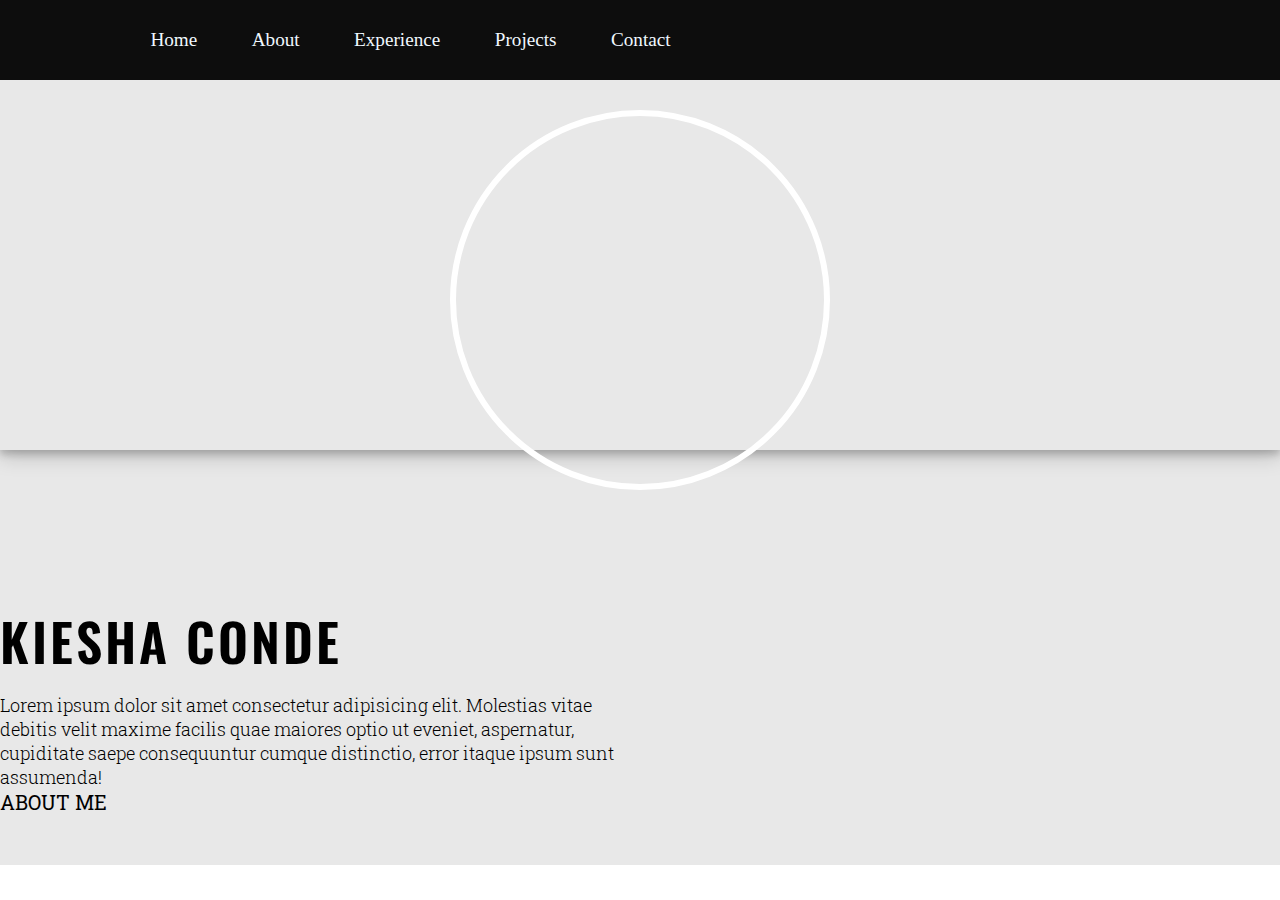
==== pages/about/index.html @ 2562e734 "landing page: added header, photo, and content" ====
<!DOCTYPE html>
<html lang="en">
<head>
    <meta charset="UTF-8">
    <meta name="viewport" content="width=device-width, initial-scale=1.0">
    <title>Personal Website</title>
    <link rel="stylesheet" href="../about/assets/css/style.css">
    <link rel="preconnect" href="https://fonts.googleapis.com">
    <link rel="preconnect" href="https://fonts.gstatic.com" crossorigin>
    <link href="https://fonts.googleapis.com/css2?family=Oswald:wght@200..700&display=swap" rel="stylesheet">
    <link href="https://cdn.jsdelivr.net/npm/bootstrap@5.1.3/dist/css/bootstrap.min.css" rel="stylesheet"
        integrity="sha384-1BmE4kWBq78iYhFldvKuhfTAU6auU8tT94WrHftjDbrCEXSU1oBoqyl2QvZ6jIW3" crossorigin="anonymous">

  </head>
<body>
    <header class="design-twoa">
        <nav class="navigation">
          <a href="../../index.html" class="navigation-content">Home</a>
          <a href="#" class="navigation-content">About</a>
          <a href="#" class="navigation-content">Experience</a>
          <a href="#" class="navigation-content">Projects</a>
          <a href="#" class="navigation-content">Contact</a>
        </nav>
    </header>

    <main class="container-fluid main p-0">
      <!-- SECTION NO 1 -->
      <section class="container-fluid section-1">
          <div class="row section-1-inner">
              <div class="col section-1-inner-col">
                  <div class="image-frame mx-auto my-5">
                  </div>
              </div>
          </div>
      </section>

      <section id="about-me" class="container-fluid section-2">
        <div class="row">
            <div class="col text-center">
                <div class="primary-heading">
                    Kiesha Conde
                </div><br>
                <div class="paragraph mx-auto mt-2">
                    Lorem ipsum dolor sit amet consectetur adipisicing elit. Molestias vitae debitis velit maxime
                    facilis quae maiores optio ut eveniet, aspernatur, cupiditate saepe consequuntur cumque
                    distinctio, error itaque ipsum sunt assumenda!
                </div>
                <a type="button" class="section-2-button fw-bold">About Me</a>
            </div>
        </div>
    </section>

    
</body>
</html>
---- pages/about/assets/css/style.css ----
@import url('https://fonts.googleapis.com/css2?family=Roboto+Slab:wght@100;200;300;400;500;600;700;900&display=swap');

*{
    margin: 0;
    padding: 0;
    box-sizing: border-box;
}

html {
    scroll-behavior: smooth;
  }

header {
    width: 100%;
    position: fixed;
    z-index: 20;
  }
  
  .design-twoa {
    display: flex;
    justify-content: space-between;
    padding: 10px 5vw;
    align-items: center;
    background: rgb(13, 13, 13);
  
    & > .navigation {
      display: flex;
      gap: 1rem;
      align-items: center;
      padding: 16px 48px;
      height: 60px;
  
    & > .navigation-content {
        color: aliceblue;
        font-weight: 400;
        font-size: 1.2rem;
        transition: transform 0.4s ease-in-out, transform 0.3s ease-in-out;
        text-decoration: none;
        margin-left: 3vw;
    }
    & > a.navigation-content:hover {
      transform: scale(1.1);
  }
    }

}

.main {
  font-family: 'Roboto Slab', serif;
  background-color: #e8e8e8;
  font-size: 16px;
}

.section-1 {
  background-image: url(https://i.pinimg.com/564x/85/32/9e/85329e7c85499ab2779e6dd705f59c70.jpg);
  height: 450px;
  background-size: cover;
  box-shadow: 0 4px 8px 0 rgba(0, 0, 0, 0.2), 0 6px 20px 0 rgba(0, 0, 0, 0.19);
}

.section-1-inner-col {
  position: relative;
}

.image-frame {
  width: 380px;
  height: 380px;
  background-image: url(../../../../assets/img/profile.jpg);
  background-position: center;
  background-size: cover;
  border: 6px solid #ffffff;
  border-radius: 50%;
  position: absolute;
  top: 110px;
  left: 50%;
  transform: translateX(-50%);
}

.section-2 {
  margin: 60px 0 0 0;
  padding: 100px 0px 50px 0px;
  font-family: 'Roboto Slab', serif;
}

.primary-heading {
  font-size: 52px;
  font-weight: 600;
  font-family: "Oswald", sans-serif;
  letter-spacing: 3px;
  text-transform: uppercase;
  line-height: 1.2;
  color: rgb(0, 0, 0)
}

.paragraph {
  width: 50%;
  font-size: 18px;
  font-weight: 300;
  color:#000000
}

.section-2-button {
  color: #000000;
  font-size: 20px;
  text-transform: uppercase;
  text-decoration: none;
  margin-top: 50px;
}

.section-2-button:hover {
  text-decoration: 3px solid !important;
  color: #ffffff;
}
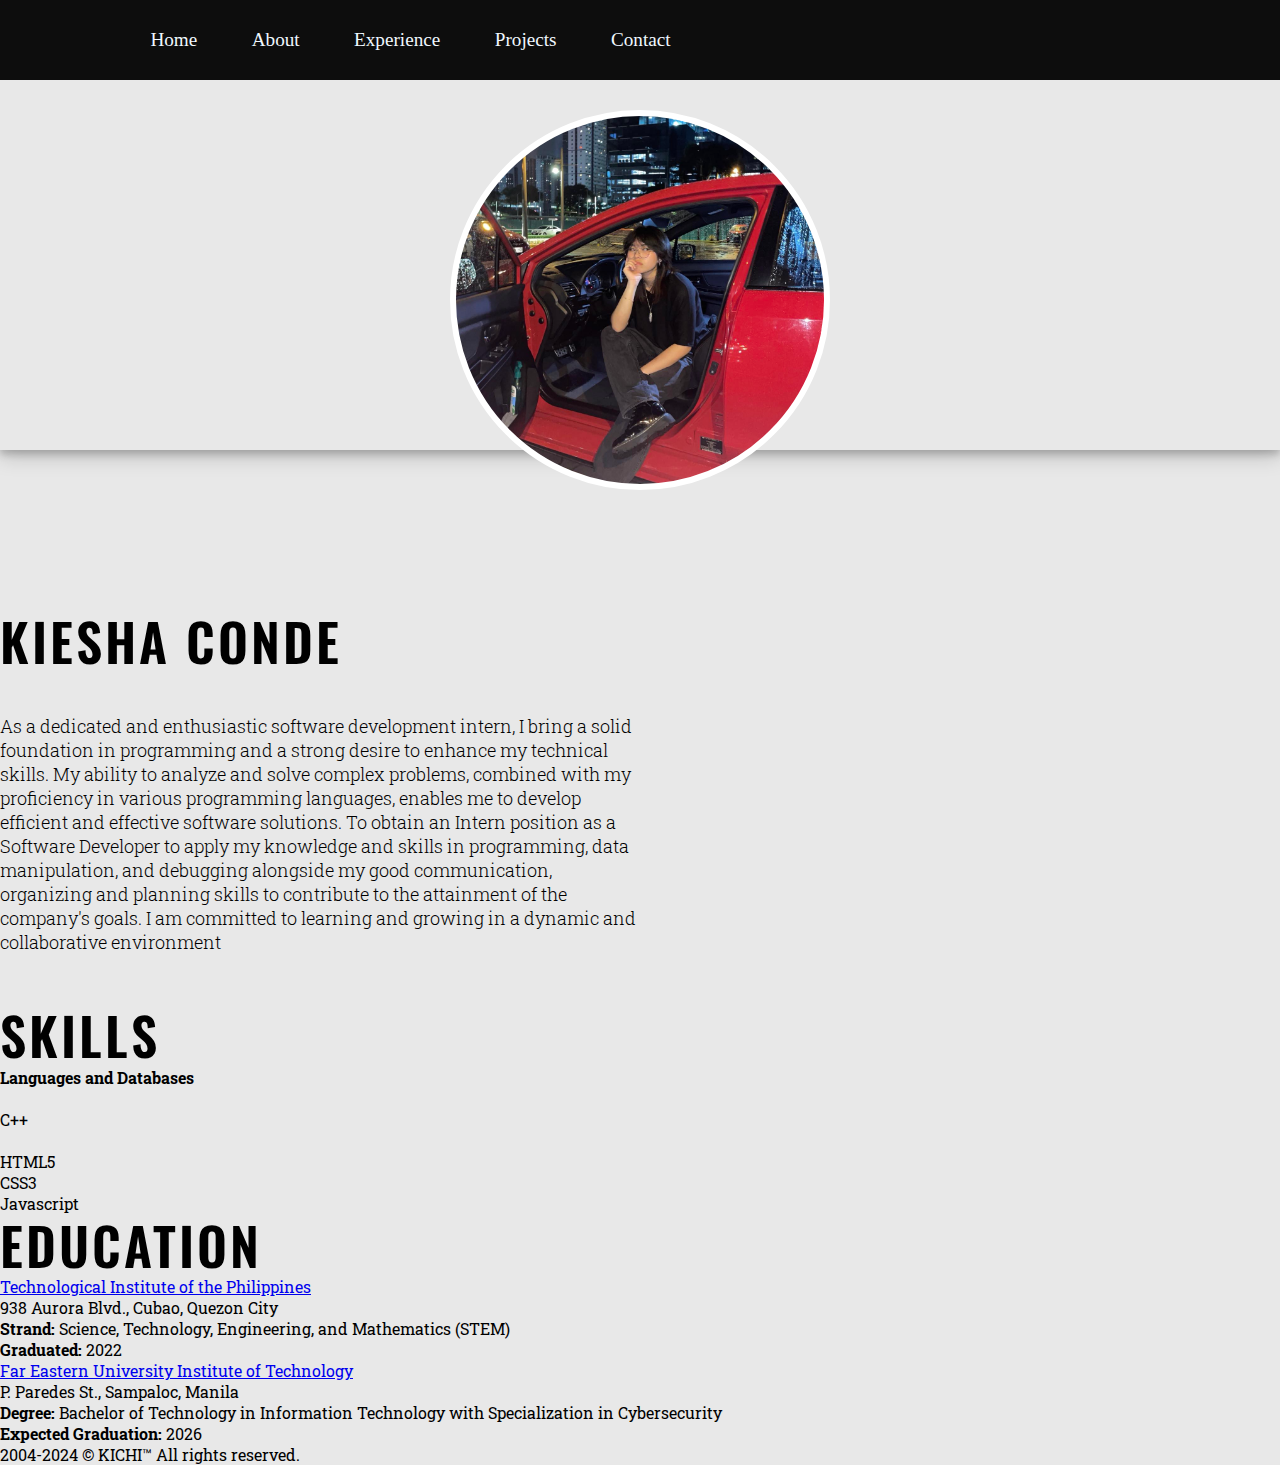
==== commit d5ecbe57: "refactor: update landing page styles and navigation links" ====
--- a/pages/about/index.html
+++ b/pages/about/index.html
@@ -10,16 +10,16 @@
     <link href="https://fonts.googleapis.com/css2?family=Oswald:wght@200..700&display=swap" rel="stylesheet">
     <link href="https://cdn.jsdelivr.net/npm/bootstrap@5.1.3/dist/css/bootstrap.min.css" rel="stylesheet"
         integrity="sha384-1BmE4kWBq78iYhFldvKuhfTAU6auU8tT94WrHftjDbrCEXSU1oBoqyl2QvZ6jIW3" crossorigin="anonymous">
-
+        <link rel="stylesheet" href="//cdnjs.cloudflare.com/ajax/libs/materialize/0.95.3/css/materialize.min.css" />
   </head>
 <body>
     <header class="design-twoa">
-        <nav class="navigation">
+        <nav class="navigation black">
           <a href="../../index.html" class="navigation-content">Home</a>
-          <a href="#" class="navigation-content">About</a>
-          <a href="#" class="navigation-content">Experience</a>
-          <a href="#" class="navigation-content">Projects</a>
-          <a href="#" class="navigation-content">Contact</a>
+          <a href="../about/index.html" class="navigation-content">About</a>
+          <a href="../experience/index.html" class="navigation-content">Experience</a>
+          <a href="../projects/index.html" class="navigation-content">Projects</a>
+          <a href="../contact/index.html" class="navigation-content">Contact</a>
         </nav>
     </header>
 
@@ -39,16 +39,116 @@
             <div class="col text-center">
                 <div class="primary-heading">
                     Kiesha Conde
-                </div><br>
+                </div><br><br>
                 <div class="paragraph mx-auto mt-2">
-                    Lorem ipsum dolor sit amet consectetur adipisicing elit. Molestias vitae debitis velit maxime
-                    facilis quae maiores optio ut eveniet, aspernatur, cupiditate saepe consequuntur cumque
-                    distinctio, error itaque ipsum sunt assumenda!
+                    As a dedicated and enthusiastic software development intern, I bring a solid foundation in programming and a strong desire to enhance my technical skills. 
+                My ability to analyze and solve complex problems, combined with my proficiency in various programming languages, 
+                enables me to develop efficient and effective software solutions.
+                To obtain an Intern position as a Software Developer to apply my knowledge and skills
+                in programming, data manipulation, and debugging alongside my good communication,
+                organizing and planning skills to contribute to the attainment of the company's goals. I
+                am committed to learning and growing in a dynamic and collaborative environment
                 </div>
-                <a type="button" class="section-2-button fw-bold">About Me</a>
+        </div>
+    </section>
+
+    <section id="skills" class="section scrollspy">
+        <h3 class="section-heading page-title black-text white primary-heading">Skills</h3>
+        <div class="container">
+          <!-- Languages and Databases -->
+          <div class="card">
+            <div class="card-content">
+              <h4 class="brown-text light">Languages and Databases</h4><br>
+              <div class="row text-center">
+                <div class="col s4 m2">
+                  <img alt="" src="https://brandlogos.net/wp-content/uploads/2022/01/c-brandlogo.net_.png" class="responsive-img" />C++
+                </div>
+                <div class="col s4 m2">
+                  <img alt="" src="https://seeklogo.com/images/H/html5-logo-EF92D240D7-seeklogo.com.png" class="responsive-img" /><br>HTML5
+                </div>
+                <div class="col s4 m2">
+                  <img alt="" src="https://cdn.freebiesupply.com/logos/large/2x/css3-logo-png-transparent.png" class="responsive-img" />CSS3
+                </div>
+                <div class="col s4 m2">
+                  <img alt="" src="https://www.brutka.com/img/javascript-logo.png" class="responsive-img" />Javascript
+                </div>
+              </div>
+            </div>
+          </div>
+  </section>
+
+    <section id="education" class="section scrollspy">
+        <h3 class="section-heading page-title black-text white primary-heading">Education</h3>
+        <div class="container">
+          <div class="row">
+            <!-- Education -->
+            <div class="col s12 m6 l6">
+              <div class="card">
+                <div class="card-content">
+                  <p>
+                    <span class="card-title"><a href="https://www.asu.edu/" target="_blank" class="teal-text">Technological Institute of the Philippines</a></span>
+                  </p>
+                  <p class="brown-text">938 Aurora Blvd., Cubao, Quezon City</p>
+                  <p>
+                    <b>Strand: </b>Science, Technology, Engineering, and Mathematics (STEM)     
+                    <br>
+                    <b>Graduated: </b>2022
+                  </p>
+                </div>
+              </div>
+  
+              
+            </div>
+            <div class="col s12 m6 l6">
+              <div class="card">
+                <div class="card-content">
+                  <p>
+                    <span class="card-title"><a href="https://ahduni.edu.in/academics/schools-centres/school-of-engineering-and-applied-science/" target="_blank" class="teal-text">Far Eastern University Institute of Technology</a></span>
+                  </p>
+                  <p class="brown-text">P. Paredes St., Sampaloc, Manila</p>
+                  <p>
+                    <b>Degree: </b>Bachelor of Technology in Information Technology with Specialization in Cybersecurity
+                    <br>
+                    <b>Expected Graduation: </b>2026
+                  </p>
+                </div>
+              </div>
+            </div>
+          </div>
+        </div>
+      </section>
+
+     <!-- Experiences
+      <section class="container-fluid section-3">
+        <div class="row section-3-inner">
+            <div class="col-lg-6 section-3-inner-col-left text-center">
+                <div class="primary-heading section-3-heading text-lg-end">
+                    My <span class="fw-bold">Experiences</span>
+                </div>
+                <div class="section-3-image-left text-lg-end">
+                    <img src="../../assets/img/html.png" class="img-fluid sec3-images sec3-img-left" alt="">
+                </div>
+            </div>
+            <div class="col-lg-6 section-3-inner-col-right text-center mt-5 mt-lg-0">
+                <div class="section-3-image-right text-lg-start">
+                    <img src="../../assets/img/css.png" class="img-fluid sec3-images sec3-img-right" alt="">
+                </div>
+                <div class="section-3-button-right text-lg-start">
+                    <button class="sec3-btn-right text-uppercase fw-bold" onclick="location.href='../experience/index.html'">
+                        Read More
+                    </button>
+                </div>
             </div>
         </div>
-    </section>
+        <div class="background-section-3"></div>
+    </section> -->
+
+    <footer class="footer">
+        <p class="disclamer">
+            2004-2024 © KICHI™ All
+            rights reserved.
+          </p>
+    </footer>
 
     
 </body>
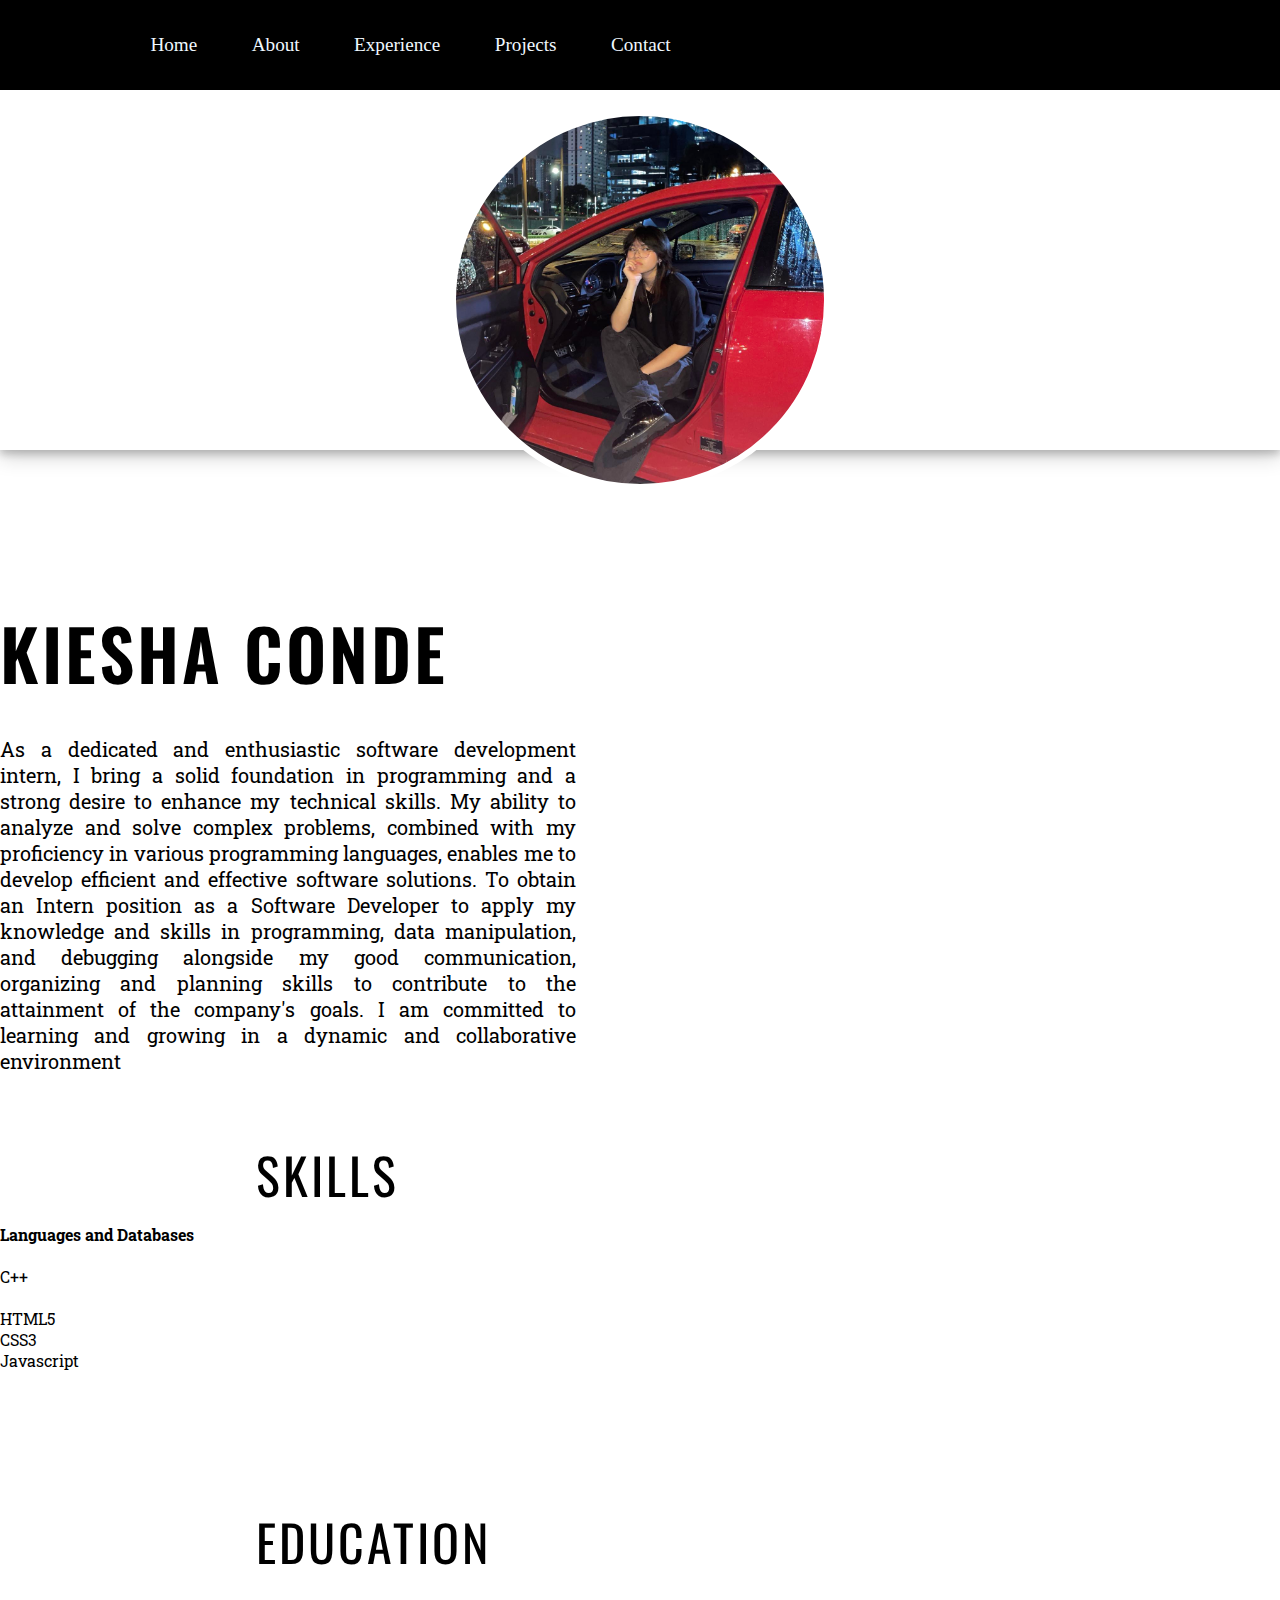
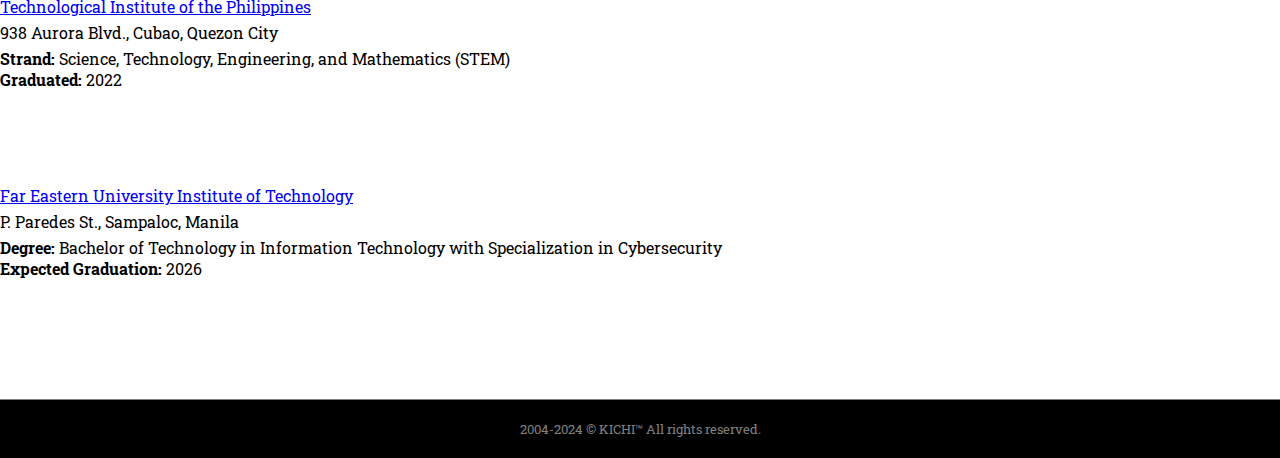
==== commit cb76c6b8: "refactor: Update links and URLs for about page institutions" ====
--- a/pages/about/index.html
+++ b/pages/about/index.html
@@ -86,7 +86,7 @@
               <div class="card">
                 <div class="card-content">
                   <p>
-                    <span class="card-title"><a href="https://www.asu.edu/" target="_blank" class="teal-text">Technological Institute of the Philippines</a></span>
+                    <span class="card-title"><a href="https://www.tip.edu.ph/" target="_blank" class="teal-text">Technological Institute of the Philippines</a></span>
                   </p>
                   <p class="brown-text">938 Aurora Blvd., Cubao, Quezon City</p>
                   <p>
@@ -103,7 +103,7 @@
               <div class="card">
                 <div class="card-content">
                   <p>
-                    <span class="card-title"><a href="https://ahduni.edu.in/academics/schools-centres/school-of-engineering-and-applied-science/" target="_blank" class="teal-text">Far Eastern University Institute of Technology</a></span>
+                    <span class="card-title"><a href="https://www.feu.edu.ph/">Far Eastern University Institute of Technology</a></span>
                   </p>
                   <p class="brown-text">P. Paredes St., Sampaloc, Manila</p>
                   <p>
--- a/pages/about/assets/css/style.css
+++ b/pages/about/assets/css/style.css
@@ -21,14 +21,14 @@
     justify-content: space-between;
     padding: 10px 5vw;
     align-items: center;
-    background: rgb(13, 13, 13);
+    background: rgb(0, 0, 0);
   
     & > .navigation {
       display: flex;
       gap: 1rem;
       align-items: center;
       padding: 16px 48px;
-      height: 60px;
+      height: 70px;
   
     & > .navigation-content {
         color: aliceblue;
@@ -47,12 +47,14 @@
 
 .main {
   font-family: 'Roboto Slab', serif;
-  background-color: #e8e8e8;
+  background-color: #ffffff;
   font-size: 16px;
+  height: 100dvh;
+  width: 100dvw;
 }
 
 .section-1 {
-  background-image: url(https://i.pinimg.com/564x/85/32/9e/85329e7c85499ab2779e6dd705f59c70.jpg);
+  background-image: url(https://www.10wallpaper.com/wallpaper/1680x1050/1908/2019_iOS_13_Dark_Mode_Black_Gradient_Abstract_1680x1050.jpg);
   height: 450px;
   background-size: cover;
   box-shadow: 0 4px 8px 0 rgba(0, 0, 0, 0.2), 0 6px 20px 0 rgba(0, 0, 0, 0.19);
@@ -83,7 +85,7 @@
 }
 
 .primary-heading {
-  font-size: 52px;
+  font-size: 70px;
   font-weight: 600;
   font-family: "Oswald", sans-serif;
   letter-spacing: 3px;
@@ -93,21 +95,147 @@
 }
 
 .paragraph {
-  width: 50%;
-  font-size: 18px;
+  width: 45%;
+  font-size: 20px;
+  font-weight: 400;
+  color:#000000;
+  text-align: justify;
+}
+
+.content{
+  position: absolute;
+  height: 100dvh;
+  width: 100dvw;
+}
+
+/* Experience Section
+.section-3 {
+  font-family: 'Roboto Slab', serif;
+  padding: 50px 0px 50px 0px;
+  position: relative;
+  margin-top: 140px;
+}
+
+.section-3-inner-col-left,
+.section-3-inner-col-right {
+  z-index: 1;
+}
+
+.section-3-heading {
+  text-transform: none;
+  letter-spacing: normal;
+  font-size: 68px;
   font-weight: 300;
   color:#000000
-}
-
-.section-2-button {
+
+}
+
+.sec3-images {
+  box-shadow: 4px 8px 8px 2px rgba(0, 0, 0, 0.2);
+}
+
+.section-3-image-left {
+  margin-top: 120px;
+}
+.section-3-image-right {
+  margin-top: 50px;
+}
+
+.sec3-img-left{
+  width: 500px;
+}
+
+.sec3-img-right {
+  width: 400px;
+}
+
+.section-3-button-right {
+  margin-top: 40px;
+}
+
+.sec3-btn-right {
+  font-family: Roboto, sans-serif;
+  padding: 10px 30px;
+  border: 1px solid #ffffff;
   color: #000000;
-  font-size: 20px;
-  text-transform: uppercase;
-  text-decoration: none;
-  margin-top: 50px;
-}
-
-.section-2-button:hover {
-  text-decoration: 3px solid !important;
-  color: #ffffff;
-}+  letter-spacing: 2px;
+  box-shadow: 3px 4px 2px rgba(0, 0, 0, 0.2);
+  background-color: transparent;
+  transition: all 0.5s ease;
+}
+
+.sec3-btn-right:hover {
+  color: #000000;
+  background-color: #ffffff;
+  transform: translateY(-5px);
+}
+
+.sec3-btn-right:active {
+  transform: translateY(0px);
+}
+
+.background-section-3 {
+  height: 60px;
+  width: 100%;
+  background-color: #ffffff;
+  left: 0;
+}
+  */
+
+.footer .disclamer {
+  display: flex;
+  justify-content: center;
+  width: 100%;
+  margin: auto;
+  padding: 20px 0;
+  font-size: 13px;
+  color: gray;
+  border-top: 1px solid gray;
+  background-color: rgb(0, 0, 0);
+}
+
+
+.section {
+  padding-bottom: 30px;
+  padding-top: 0;
+  position: relative;
+}
+
+.section-heading {
+  padding: 20px 30px;
+  padding-left: 20vw;
+  font-size: 50px;
+  font-weight: 400;
+}
+
+.card {
+  margin-bottom: 60px;
+}
+
+.card .role {
+  font-size: 1.25rem;
+  position: absolute;
+  right: 38px;
+  top: 35px;
+}
+
+.card li a {
+  margin-right: 0;
+  color: #333;
+  border-bottom: 2px solid #ffab40;
+}
+
+.card li a:hover {
+  color: #333;
+  font-weight: 500;
+}
+
+.card .card-content {
+  padding-bottom: 30px;
+}
+
+.card .card-content p {
+  padding: 5px 0 0;
+}
+
+
